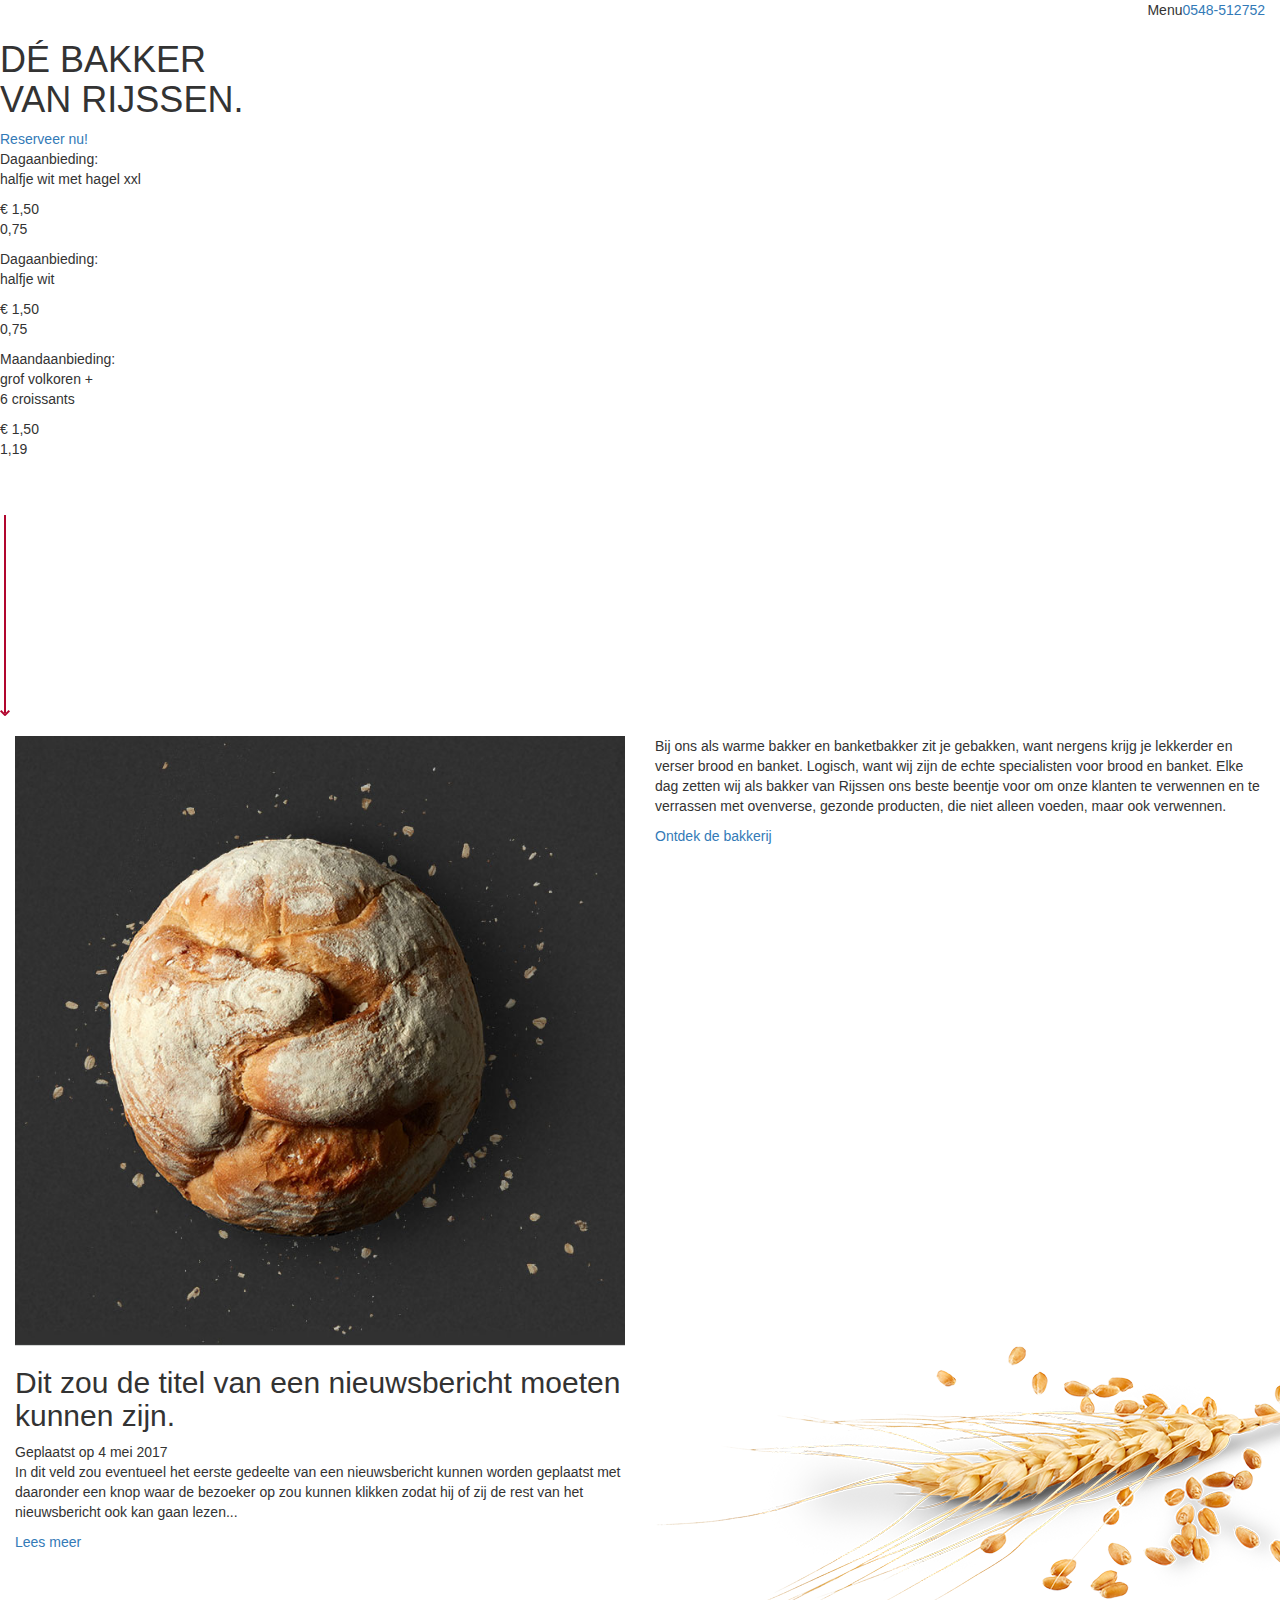
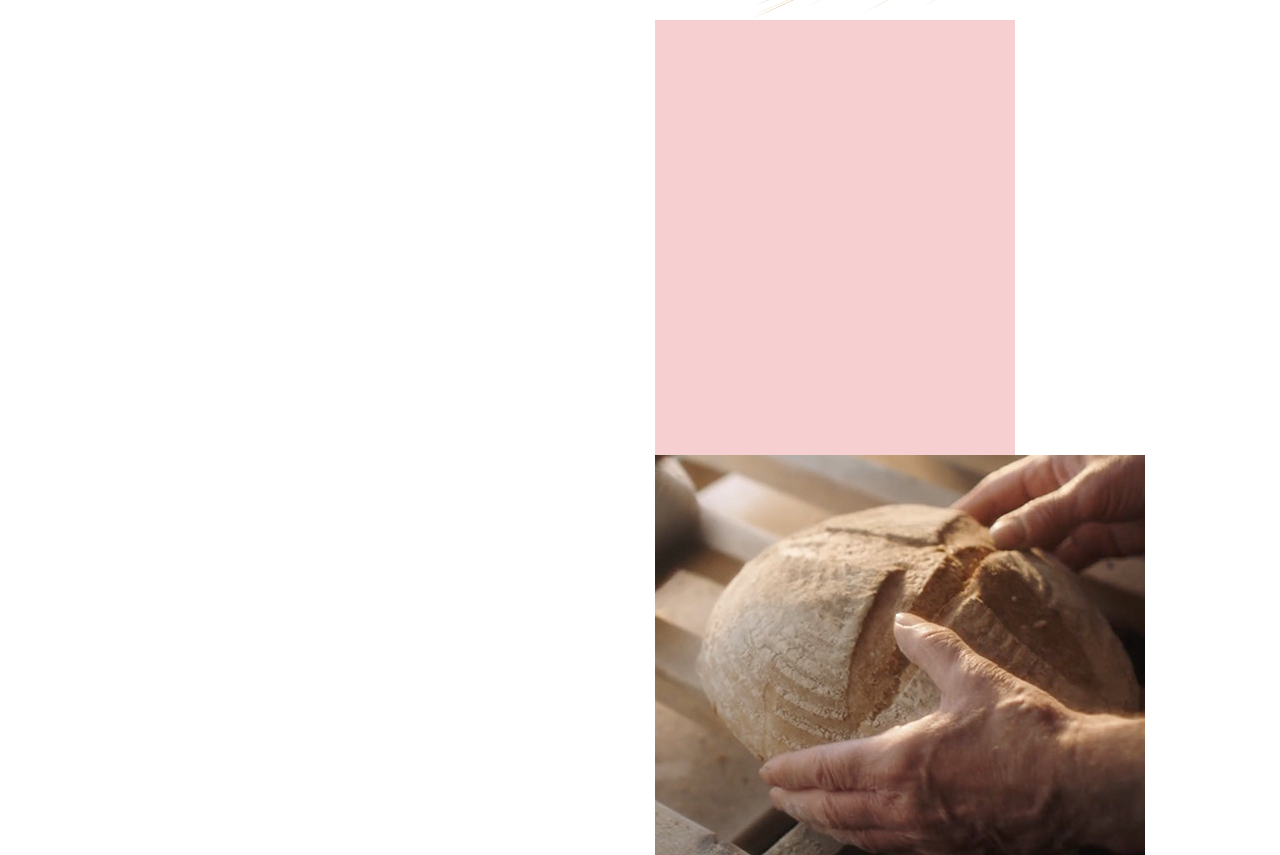
==== src/index.html @ 21e783e2 "Source bestanden voor development" ====
<!DOCTYPE html>
<html lang="en">
  <head>
    <meta charset="utf-8">
    <meta http-equiv="X-UA-Compatible" content="IE=edge">
    <meta name="viewport" content="width=device-width, initial-scale=1">
    <title></title>
    <link href="https://fonts.googleapis.com/css?family=Open+Sans:300,400|Oswald:400,700" rel="stylesheet">
    <link rel="stylesheet" href="css/bootstrap.css">
    <link rel="stylesheet" href="css/owl.carousel.min.css">
    <link rel="stylesheet" href="css/theme.css">
    <!--[if lt IE 9]>
      <script src="https://oss.maxcdn.com/libs/html5shiv/3.7.2/html5shiv.js"></script>
      <script src="https://oss.maxcdn.com/libs/respond.js/1.4.2/respond.min.js"></script>
    <![endif]-->
  </head>
  <body>
    <header>
      <div class="container-fluid topbalk">
        <a class="pull-left" href="#"><img src="images/BakkerijVoortman_Logo_Red.svg" alt="Bakkerij Voortman" class="logo"/></a>
        <div class="top-right">
          <a tel="0548-512752" class="tel pull-right">
            0548-512752
          </a>
          <div href="" class="menu pull-right">
            <div class="button" id="btn">
              <div class="bar top"></div>
              <div class="bar middle"></div>
              <div class="bar bottom"></div>
            </div>
            <span>Menu</span>
          </div>
        </div>
      </div>
    </header>

    <!--header slider-->
    <div id="overlay">
      <div id="title"><h1>D&Eacute; BAKKER<br/>VAN RIJSSEN.</h1></div>
      <a href="" class="btn-rood">Reserveer nu!</a>
      <!-- blokken-->
      <div id="blokken">
        <div class="blok blok1">
          <span>Dagaanbieding:</span>
          <p>halfje wit met hagel xxl</p>
          <div class="prijs">
            <span class="strikediag">&euro; 1,50</span>
            <p>0,75</p>
          </div>
        </div>
        <div class="blok blok2">
          <span>Dagaanbieding:</span>
          <p>halfje wit</p>
          <div class="prijs">
            <span class="strikediag">&euro; 1,50</span>
            <p>0,75</p>
          </div>
        </div>
        <div class="blok blok3">
          <span>Maandaanbieding:</span>
          <p>grof volkoren +<br/>6 croissants</p>
          <div class="prijs">
            <span class="strikediag">&euro; 1,50</span>
            <p>1,19</p>
          </div>
        </div>
      </div>
      <a href="" class="scroll-down"><img src="images/arrow-red-down.png"/></a>
      <!-- eind blokken-->
      <!-- video header-->
      <video class="visible-desktop" id="hero-vid" poster="http://www.markhillard.com/sandbox/media/polina.jpg" autoplay loop muted>
          <source type="video/mp4" src="videos/video-2.mp4"></source>
      </video>
      <div id="state" class="visible-desktop"><span class="fa fa-pause"></span></div>
      <img id="hero-pic" class="hidden-desktop" src="http://www.markhillard.com/sandbox/media/polina.jpg" alt="">
      <!-- eind video header -->
    </div>
    <!--eind header slider-->

    <!--intro-->
    <section id="intro">
      <div class="container-fluid">
        <div class="row">
          <div class="col-sm-6">
            <img src="images/Afbeelding-Brood.jpg" alt="brood" class="img-responsive"/>
          </div>
          <div class="col-sm-6">
            <p>Bij ons als warme bakker en banketbakker zit je gebakken, want nergens krijg je lekkerder en verser brood en banket. Logisch, want wij zijn de echte specialisten voor brood en banket. Elke dag zetten wij als bakker van Rijssen ons beste beentje voor om onze klanten te verwennen en te verrassen met ovenverse, gezonde producten, die niet alleen voeden, maar ook verwennen.</p>
            <a href="" class="buttons button-wit">Ontdek de bakkerij</a>
          </div>
        </div>
      </div>
    </section>
    <!-- eind intr0-->

    <!--nieuwsbericht-->
    <section id="nieuwsbericht">
      <div class="container-fluid">
        <div class="row">
          <div class="col-sm-6 padrig120">
            <h2>Dit zou de titel van een nieuwsbericht moeten kunnen zijn.</h2>
            <span>Geplaatst op 4 mei 2017</span>
            <p>In dit veld zou eventueel het eerste gedeelte van een nieuwsbericht kunnen worden geplaatst met daaronder een knop waar de bezoeker op zou kunnen klikken zodat hij of zij de rest van het nieuwsbericht ook kan gaan lezen...</p>
            <a href="" class="buttons">Lees meer</a>
          </div>
          <div class="col-sm-6">
            <div class="nieuws-image-container">
              <img src="images/graan.png" alt="graan" class="graan"/>
              <img src="images/vlak-roze.jpg" alt="vlak roze" class="vlak-roze"/>
              <img src="images/brood.jpg" alt="brood" class="img-responsive nieuwsimage"/>
            </div>
          </div>
        </div>
      </div>
    </section>
    <!-- eind nieuwsbericht-->

    <!-- historie slider-->
    <section id="historie">
      <div class="owl-carousel owl-theme">
        <div class="item">
          <img src="images/historie.jpg" alt="historie 1"/>
          <div class="container-fluid">
            <div class="row">
              <div class="timeline-container">
                <span>Bakkerij Voortman - 1945</span>
                <h2>Vlak na de oorlog werd bakker voortman opgericht.</h2>
              </div>
            </div>
          </div>
        </div>
        <div class="item">
          <img src="images/historie.jpg" alt="historie 1"/>
          <div class="container-fluid">
            <div class="row">
              <div class="timeline-container">
                <span>Bakkerij Voortman - 1945</span>
                <h2>Vlak na de oorlog werd bakker voortman opgericht.</h2>
              </div>
            </div>
          </div>
        </div>
        <div class="item">
          <img src="images/historie.jpg" alt="historie 1"/>
          <div class="container-fluid">
            <div class="row">
              <div class="timeline-container">
                <span>Bakkerij Voortman - 1965</span>
                <h2>Vlak na de oorlog werd bakker voortman opgericht.</h2>
              </div>
            </div>
          </div>
        </div>
        <div class="item">
          <img src="images/historie.jpg" alt="historie 1"/>
          <div class="container-fluid">
            <div class="row">
              <div class="timeline-container">
                <span>Bakkerij Voortman - 1985</span>
                <h2>Vlak na de oorlog werd bakker voortman opgericht.</h2>
              </div>
            </div>
          </div>
        </div>
        <div class="item">
          <img src="images/historie.jpg" alt="historie 1"/>
          <div class="container-fluid">
            <div class="row">
              <div class="timeline-container">
                <span>Bakkerij Voortman - 1999</span>
                <h2>Vlak na de oorlog werd bakker voortman opgericht.</h2>
              </div>
            </div>
          </div>
        </div>
      </div>
    </section>
    <!-- eind historie slider-->

    <script src="https://ajax.googleapis.com/ajax/libs/jquery/1.11.3/jquery.min.js"></script>
    <script src="js/bootstrap.js"></script>
    <script src="js/owl.carousel.min.js"></script>
    <script src="js/main.js"></script>
  </body>
</html>
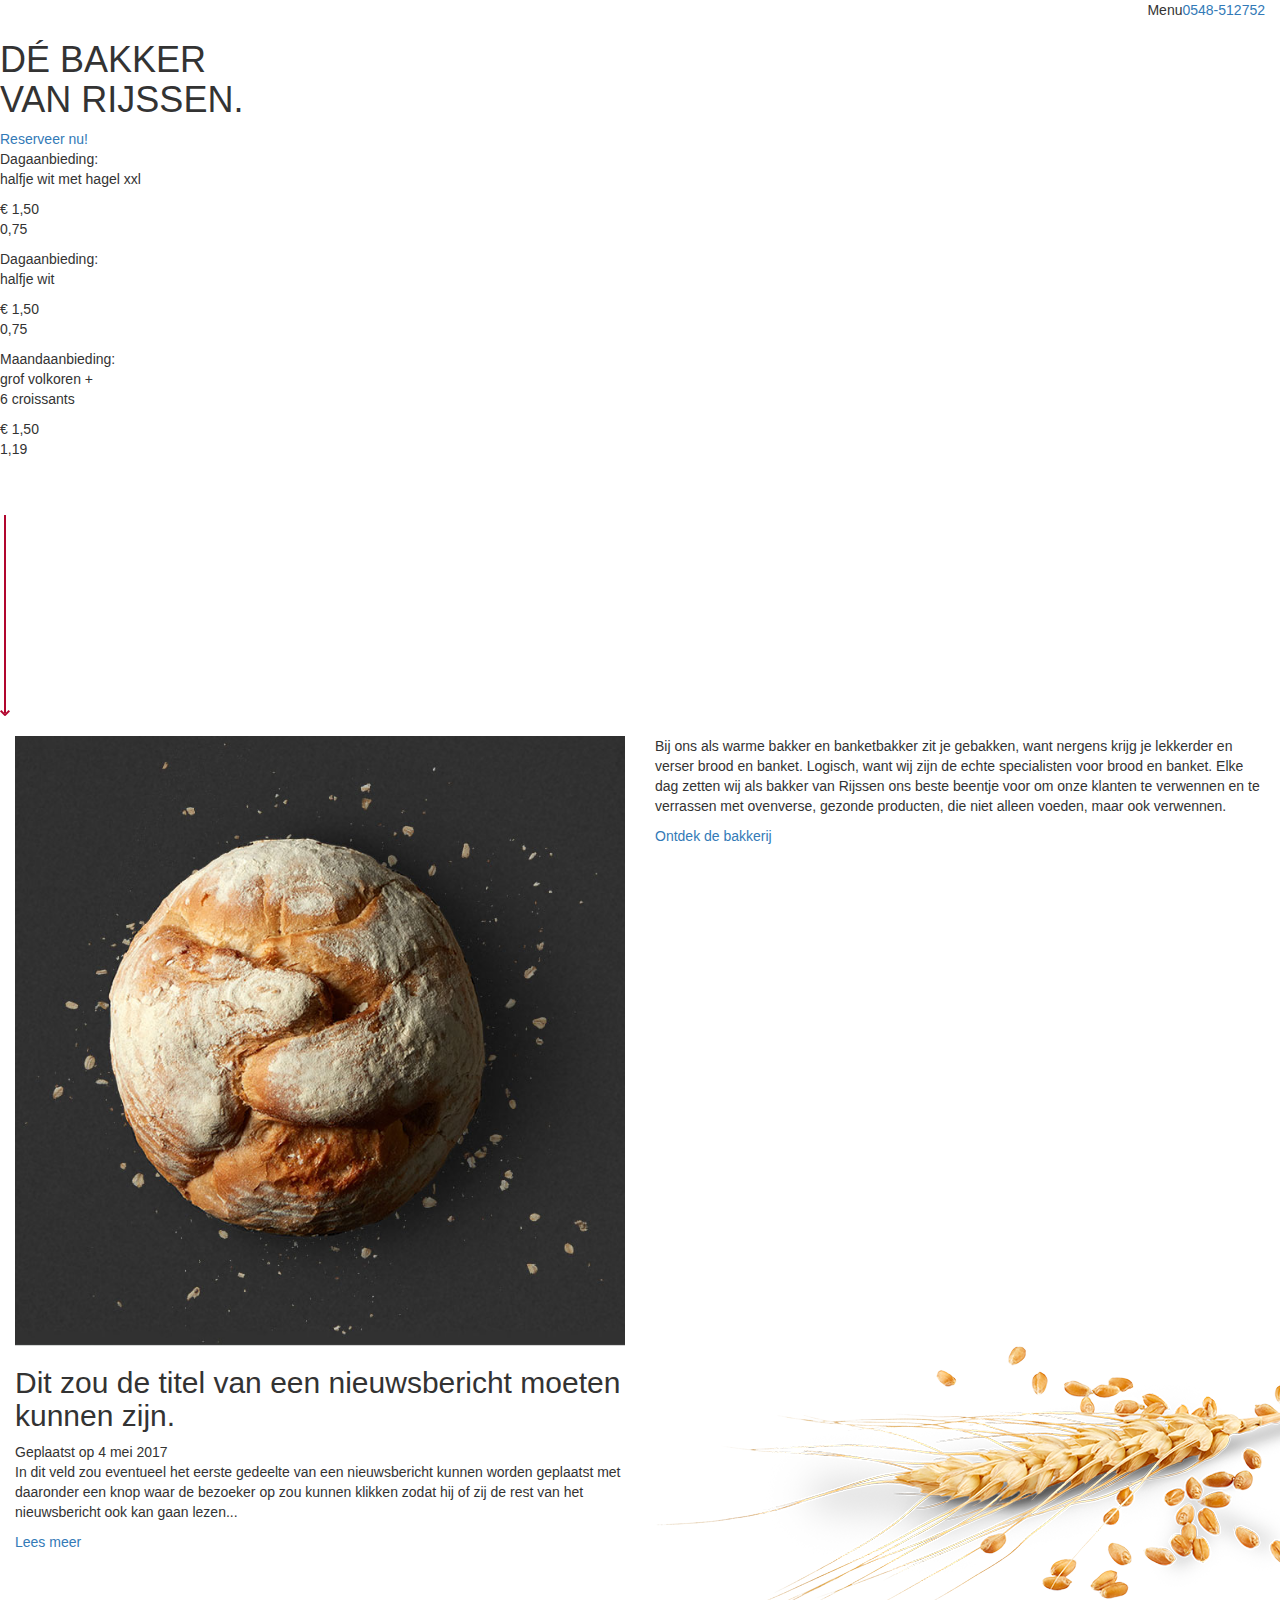
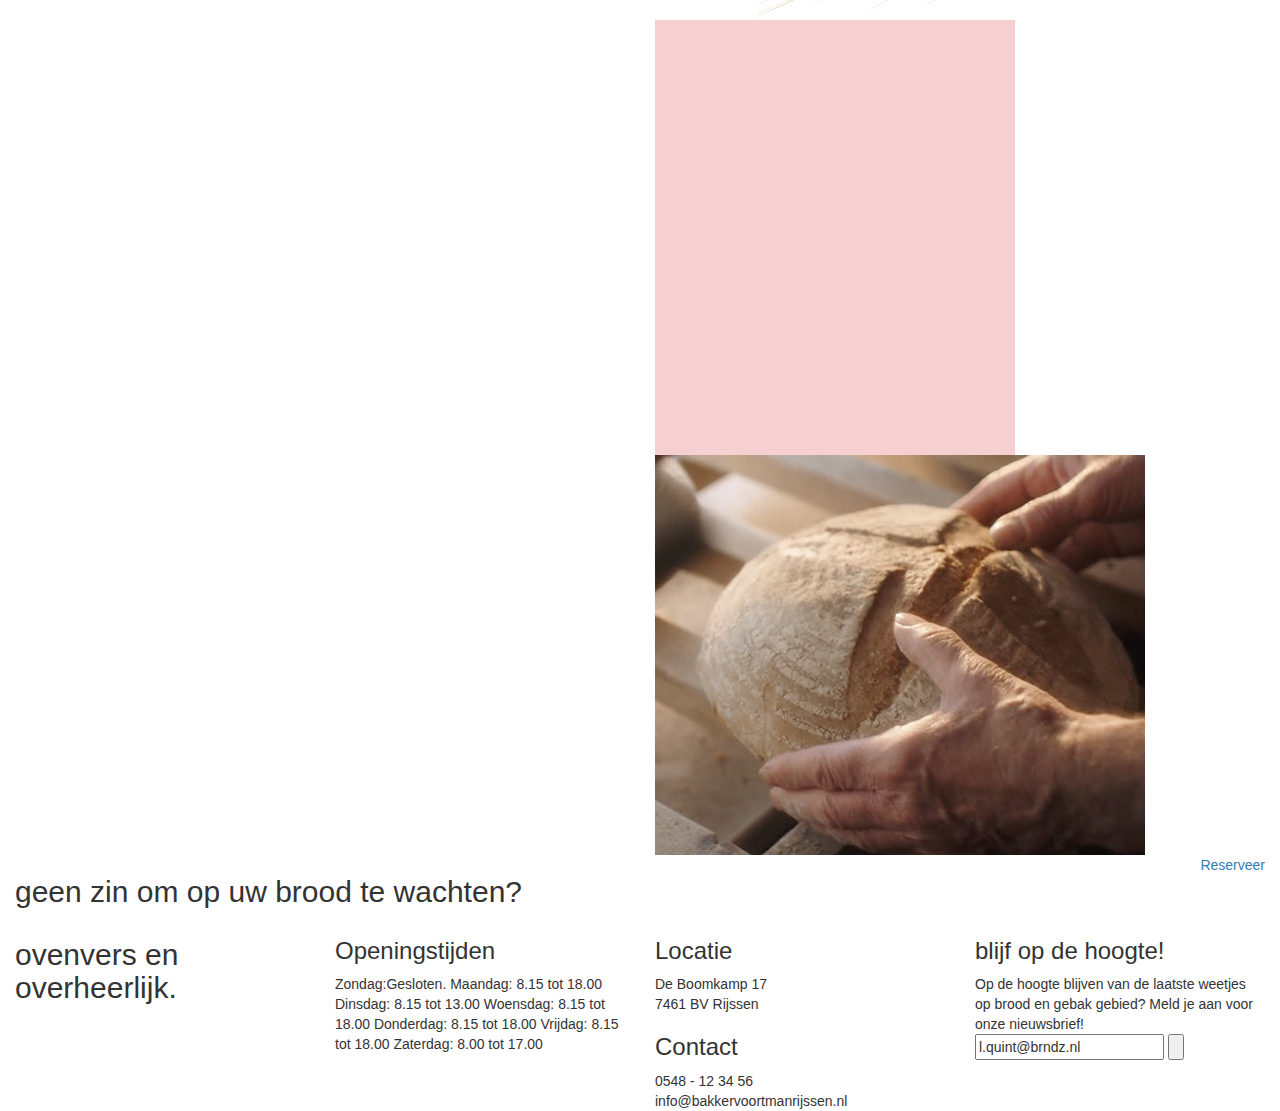
==== commit 7d939733: "Desktop versie / iPad liggend klaar" ====
--- a/src/index.html
+++ b/src/index.html
@@ -65,7 +65,7 @@
           </div>
         </div>
       </div>
-      <a href="" class="scroll-down"><img src="images/arrow-red-down.png"/></a>
+      <a href="" class="scroll-down visible-lg-inline-block"><img src="images/arrow-red-down.png"/></a>
       <!-- eind blokken-->
       <!-- video header-->
       <video class="visible-desktop" id="hero-vid" poster="http://www.markhillard.com/sandbox/media/polina.jpg" autoplay loop muted>
@@ -156,7 +156,7 @@
           <div class="container-fluid">
             <div class="row">
               <div class="timeline-container">
-                <span>Bakkerij Voortman - 1985</span>
+                <span>Bakkerij Voortman - 1986</span>
                 <h2>Vlak na de oorlog werd bakker voortman opgericht.</h2>
               </div>
             </div>
@@ -176,6 +176,72 @@
       </div>
     </section>
     <!-- eind historie slider-->
+
+    <!--pre footer-->
+    <section id="pre-footer">
+      <div class="container-fluid">
+        <div class="row">
+          <div class="col-sm-12">
+            <h2 class="pull-left">geen zin om op uw brood te wachten?</h2>
+            <a class="btn-rood pull-right" href="">Reserveer</a>
+          </div>
+        </div>
+      </div>
+    </section>
+    <!-- eind pre footer-->
+
+    <!--footer-->
+    <footer>
+      <div class="container-fluid">
+        <div class="row">
+          <div class="col-md-3 col-sm-12">
+            <div>
+              <h2>ovenvers en overheerlijk.</h2>
+            </div>
+            <div>
+              <img src="images/BakkerijVoortman_Logo_White.svg" alt="Bakkerij Voortman" class="footer-logo"/>
+            </div>
+          </div>
+          <div class="col-md-3 col-sm-12">
+            <div>
+              <h3>Openingstijden</h3>
+              <span class="dag">Zondag:</span><span>Gesloten.</span>
+              <span class="dag">Maandag:</span> 		<span>8.15 tot 18.00</span>
+              <span class="dag">Dinsdag:</span> 		<span>8.15 tot 13.00</span>
+              <span class="dag">Woensdag:</span> 	<span>8.15 tot 18.00</span>
+              <span class="dag">Donderdag:</span> 	<span>8.15 tot 18.00</span>
+              <span class="dag">Vrijdag:</span> 		<span>8.15 tot 18.00</span>
+              <span class="dag">Zaterdag:</span> 		<span>8.00 tot 17.00</span>
+            </div>
+          </div>
+          <div class="col-md-3 col-sm-12">
+            <div>
+              <h3>Locatie</h3>
+              De Boomkamp 17<br/>
+              7461 BV Rijssen
+            </div>
+            <div>
+              <h3>Contact</h3>
+              0548 - 12 34 56<br/>
+              info@bakkervoortmanrijssen.nl
+            </div>
+          </div>
+          <div class="col-md-3 col-sm-12">
+            <div>
+              <h3>blijf op de hoogte!</h3>
+              Op de hoogte blijven van de laatste weetjes op brood en gebak gebied? Meld je aan voor onze nieuwsbrief!
+            </div>
+            <div>
+              <form>
+                <input type="text" value="l.quint@brndz.nl" placeholder="Uw email..."/>
+                <input type="submit" value="">
+              </form>
+            </div>
+          </div>
+        </div>
+      </div>
+    </footer>
+    <!-- eind footer -->
 
     <script src="https://ajax.googleapis.com/ajax/libs/jquery/1.11.3/jquery.min.js"></script>
     <script src="js/bootstrap.js"></script>
